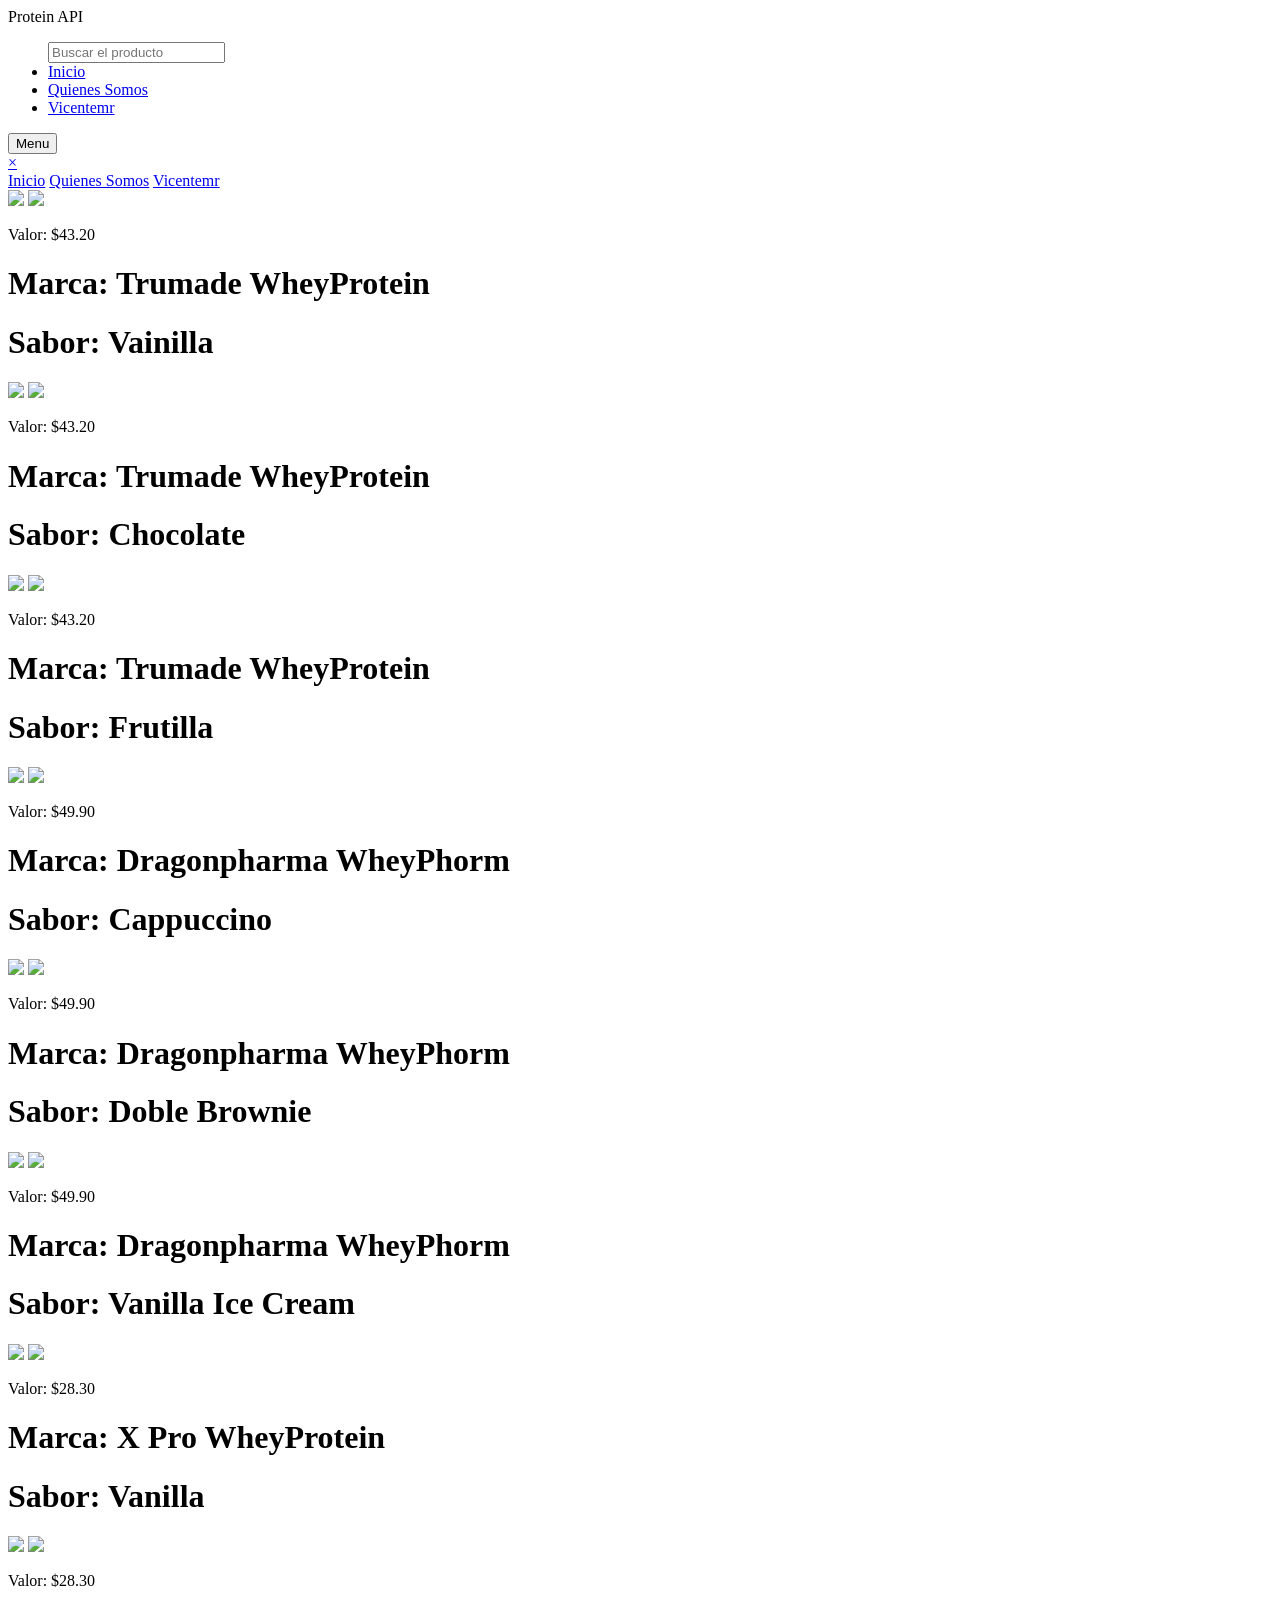
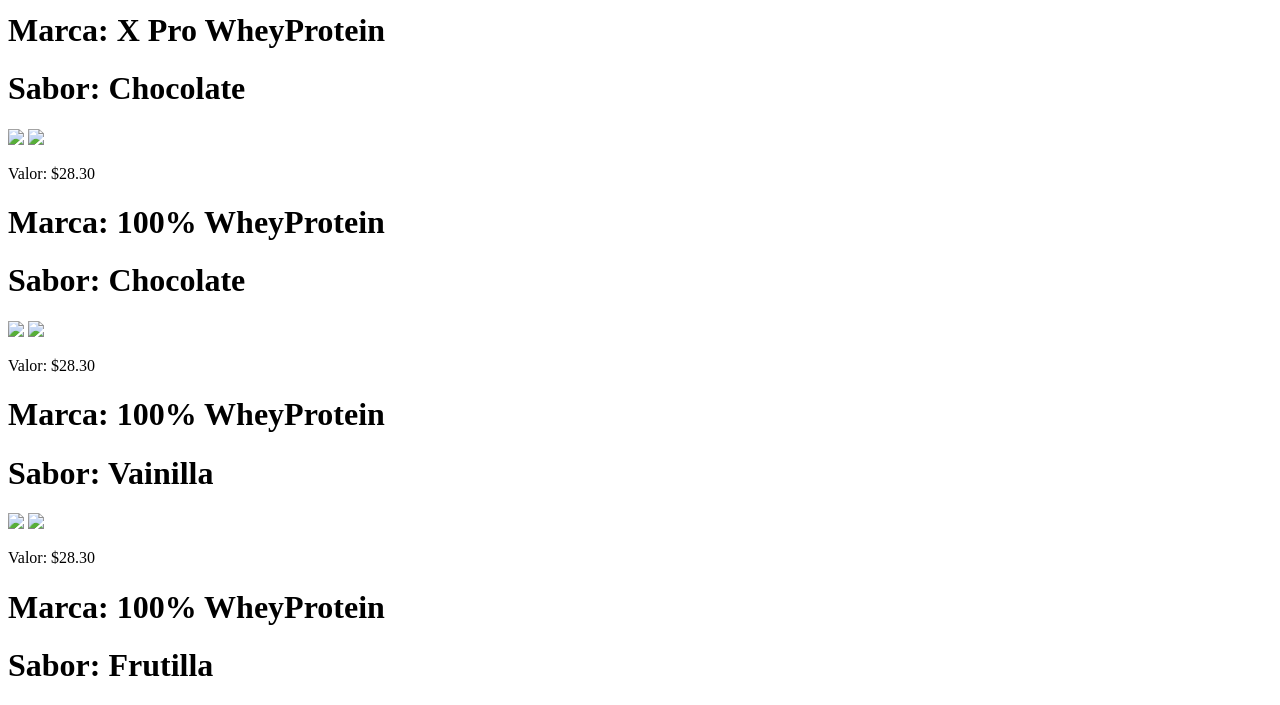
==== index.html @ 1272118b "." ====
<!DOCTYPE html>
<html lang="en">

<head>
    <meta charset="UTF-8">
    <meta name="viewport" content="width=device-width, initial-scale=1.0">
    <title>Protein Api Test</title>
    <link rel="shortcut icon" href="image/proteina.png">
    <link rel="stylesheet" type="text/css" href="/css/styles.css"/>
</head>

<body>

    <header>

        <div href="index.html" class="title">Protein API</div>

        <nav>
            <ul class="nav-list">
                <input type="text" class="search"  name="buscador" id="buscador" placeholder="Buscar el producto">
                <p id="noResultsMessage" style="
                position: absolute; 
                top: 100%; 
                left: 0; 
                width: 100%; 
                text-align: center; 
                color: red; 
                margin: 35px 0 0 0; 
                display: none;
                font-size: 24px;">No se encontró ninguna proteína que coincida con la búsqueda.</p>
        </div>
                <li><a href="index.html" class="enlaces-estilos">Inicio</a></li>
                <li><a href="presentation.html" class="enlaces-estilos">Quienes Somos</a></li>
                <li><a href="https://github.com/Vic-iam" class="vicentemr">Vicentemr</a></li>
            </ul>
        </nav>

        <a onclick="openNav()" class="menu" href="#"><button>Menu</button></a>

        <div id="mobile-menu" class="overlay">
            <a onclick="closeNav()" href="#" class="CloseNav">&times;</a>
            <div class="overlay-content">
                <a href="index.html">Inicio</a>
                <a href="presentation.html">Quienes Somos</a>
                <a href="https://github.com/Vic-iam">Vicentemr</a>
            </div>

        </div>

    </header>

    <div class="container-protein">

      <div class="index-protein">
          <div class="image">
              <img class="image1" src="/image/wheyprotein.png">
              <img class="image2" src="/image/trumadeinformation.png">
          </div>
          <div class="information" id="ListProductos">
              <p>Valor: $43.20</p>
              <h1>Marca: Trumade WheyProtein</h1>
              <h1>Sabor: Vainilla</h1>
          </div>
      </div>

      <div class="index-protein">
          <div class="image">
              <img class="image1" src="/image/trumadechocolat.png">
              <img class="image2" src="/image/trumadeinformation.png">
          </div>
          <div class="information" id="ListProductos">
              <p>Valor: $43.20</p>
              <h1>Marca: Trumade WheyProtein</h1>
              <h1>Sabor: Chocolate</h1>
          </div>
      </div>

      <div class="index-protein">
          <div class="image">
              <img class="image1" src="/image/trumadefrutilla.png">
              <img class="image2" src="/image/trumadeinformation.png">
          </div>
          <div class="information" id="ListProductos">
              <p>Valor: $43.20</p>
              <h1>Marca: Trumade WheyProtein</h1>
              <h1>Sabor: Frutilla</h1>
          </div>
      </div>

      <div class="index-protein">
          <div class="image">
              <img class="image1" src="/image/dragon.png">
              <img class="image2" src="/image/wheyphorm-5-lb-tabla.png">
          </div>
          <div class="information" id="ListProductos">
              <p>Valor: $49.90</p>
              <h1>Marca: Dragonpharma WheyPhorm</h1>
              <h1>Sabor: Cappuccino</h1>
          </div>
      </div>

      <div class="index-protein">
          <div class="image">
              <img class="image1" src="/image/wheyphormbrownie.png">
              <img class="image2" src="/image/wheyphorm-5-lb-tabla.png">
          </div>
          <div class="information" id="ListProductos">
              <p>Valor: $49.90</p>
              <h1>Marca: Dragonpharma WheyPhorm</h1>
              <h1>Sabor: Doble Brownie</h1>
          </div>
      </div>

      <div class="index-protein">
          <div class="image">
              <img class="image1" src="/image/vainilla.png">
              <img class="image2" src="/image/wheyphorm-5-lb-tabla.png" >
          </div>
          <div class="information" id="ListProductos">
              <p>Valor: $49.90</p>
              <h1>Marca: Dragonpharma WheyPhorm</h1>
              <h1>Sabor: Vanilla Ice Cream</h1>
          </div>
      </div>

      <div class="index-protein">
          <div class="image">
              <img class="image1" src="/image/Whey_xpro_vainilla.png">
              <img class="image2" src="/image/tenxnutricional.png" >
          </div>
          <div class="information" id="ListProductos">
              <p>Valor: $28.30</p>
              <h1>Marca: X Pro WheyProtein</h1>
              <h1>Sabor: Vanilla</h1>
          </div>
      </div>

      <div class="index-protein">
          <div class="image">
              <img class="image1" src="/image/Whey_xpro_chocolate.png">
              <img class="image2" src="/image/tenxnutricional.png" >
          </div>
          <div class="information" id="ListProductos">
              <p>Valor: $28.30</p>
              <h1>Marca: X Pro WheyProtein</h1>
              <h1>Sabor: Chocolate</h1>
          </div>
      </div>

      <div class="index-protein">
          <div class="image">
              <img class="image1" src="/image/100__Whey_choco.png">
              <img class="image2" src="/image/100nutricional.png" >
          </div>
          <div class="information" id="ListProductos">
              <p>Valor: $28.30</p>
              <h1>Marca: 100% WheyProtein</h1>
              <h1>Sabor: Chocolate</h1>
          </div>
      </div>

      <div class="index-protein">
          <div class="image">
              <img class="image1" src="/image/100__Whey_vainilla.png">
              <img class="image2" src="/image/100nutricional.png" >
          </div>
          <div class="information" id="ListProductos">
              <p>Valor: $28.30</p>
              <h1>Marca: 100% WheyProtein</h1>
              <h1>Sabor: Vainilla</h1>
          </div>
      </div>

      <div class="index-protein">
          <div class="image">
              <img class="image1" src="/image/100_W-FR.png">
              <img class="image2" src="/image/100nutricional.png">
          </div>
          <div class="information" id="ListProductos">
              <p>Valor: $28.30</p>
              <h1>Marca: 100% WheyProtein</h1>
              <h1>Sabor: Frutilla</h1>
          </div>
      </div>
    <script src="/js/scritp.js"></script>

</body>

</html>
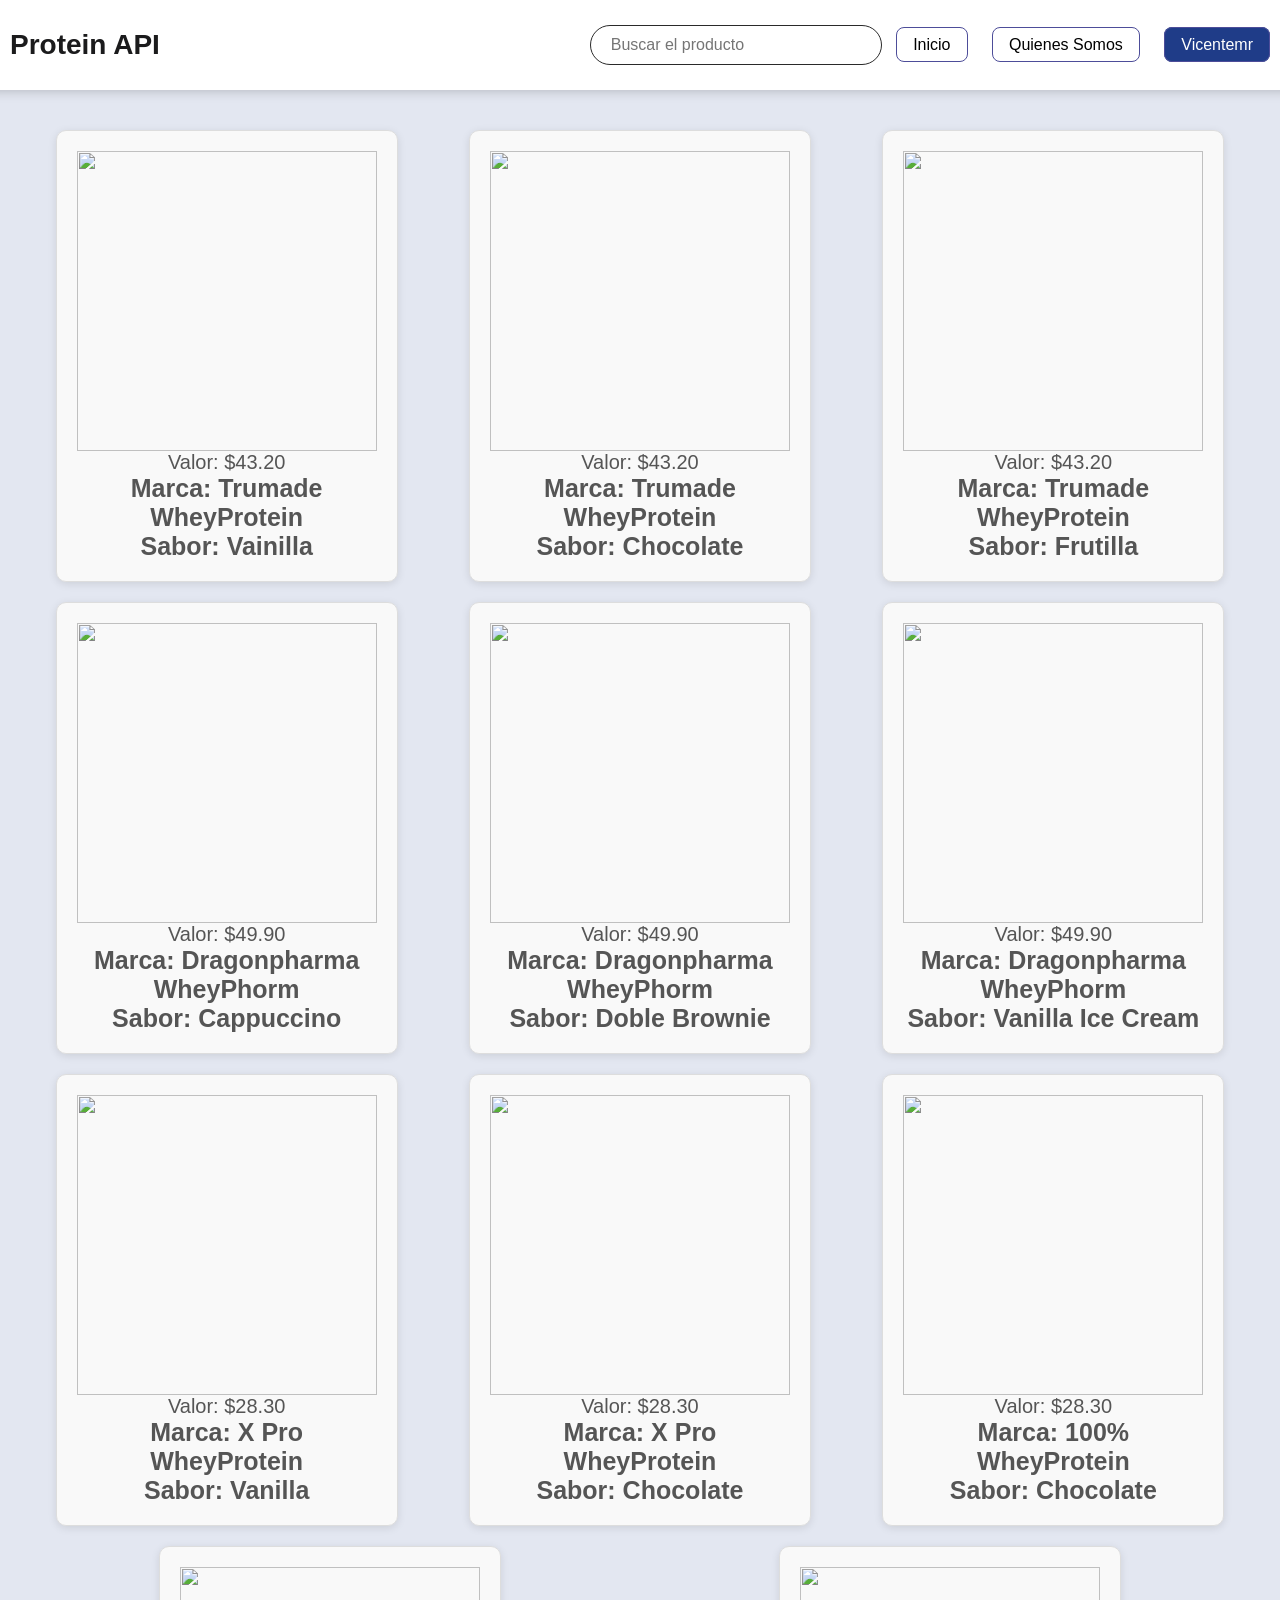
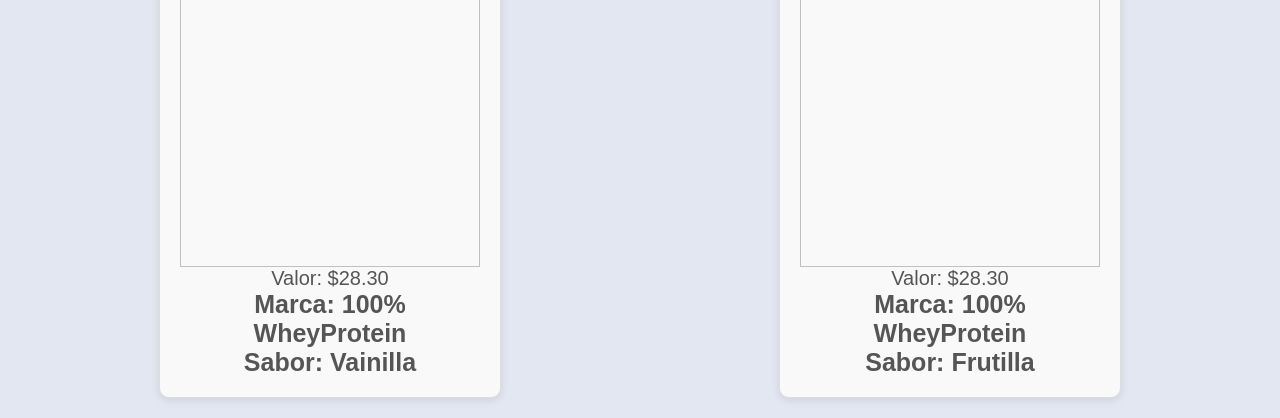
==== commit 401e84cb: "Rename presentation.html to nosotros.html Updated all references in index.html to use 'nosotros.html" ====
--- a/index.html
+++ b/index.html
@@ -4,7 +4,7 @@
 <head>
     <meta charset="UTF-8">
     <meta name="viewport" content="width=device-width, initial-scale=1.0">
-    <title>Protein Api Test</title>
+    <title>Protein Api</title>
     <link rel="shortcut icon" href="image/proteina.png">
     <link rel="stylesheet" type="text/css" href="/css/styles.css"/>
 </head>
@@ -30,7 +30,7 @@
                 font-size: 24px;">No se encontró ninguna proteína que coincida con la búsqueda.</p>
         </div>
                 <li><a href="index.html" class="enlaces-estilos">Inicio</a></li>
-                <li><a href="presentation.html" class="enlaces-estilos">Quienes Somos</a></li>
+                <li><a href="nosotros.html" class="enlaces-estilos">Quienes Somos</a></li>
                 <li><a href="https://github.com/Vic-iam" class="vicentemr">Vicentemr</a></li>
             </ul>
         </nav>
@@ -41,7 +41,7 @@
             <a onclick="closeNav()" href="#" class="CloseNav">&times;</a>
             <div class="overlay-content">
                 <a href="index.html">Inicio</a>
-                <a href="presentation.html">Quienes Somos</a>
+                <a href="nosotros.html">Quienes Somos</a>
                 <a href="https://github.com/Vic-iam">Vicentemr</a>
             </div>
 
--- a/css/styles.css
+++ b/css/styles.css
@@ -0,0 +1,352 @@
+* {
+    margin: 0;
+    padding: 0;
+}
+
+body {
+    background-color: #E3E7F1;
+    display: flex;
+    justify-content: center;
+    align-items: center;
+    font-family: Arial, Helvetica, sans-serif;
+}
+
+header {
+    background-color: white;
+    box-shadow: 0px 0px 12px rgba(0, 0, 0, 0.24);
+    position: fixed;
+    z-index: 110;
+    height: 80px;
+    width: 100%;
+    padding: 5px 10%;
+    top: 0;
+    display: flex;
+    align-items: center;
+    justify-content: space-between;
+
+    
+}
+
+header a {
+    text-decoration: none;
+}
+
+header .overlay {
+    height: 100%;
+    width: 0;
+    position: fixed;
+    z-index: 1;
+    left: 0;
+    top: 0;
+    background-color: rgba(178, 181, 185, 0.95);
+    overflow: hidden;
+    transition: all 0.3s ease 0s;
+}
+
+header .overlay .overlay-content {
+    display: flex;
+    height: 100%;
+    flex-direction: column;
+    align-items: center;
+}
+
+header .overlay a {
+    padding: 15px;
+    font-size: 36px;
+    display: block;
+    transition: all 0.3s ease 0s;
+    color: white;
+}
+
+.header .overlay .close {
+    position: absolute;
+    top: 20px;
+    right: 45px;
+    font-size: 65px;
+}
+
+@media screen and (max-height:450px) {
+    .header .overlay a {
+        font-size: 20px;
+    }
+
+    .header .overlay .close {
+        font-size: 40px;
+        top: 15px;
+        right: 35px;
+    }
+}
+
+.title {
+    font-size: 28px;
+    font-weight: 800;
+    color: #1B1B1C;
+    padding: 0 10px;
+}
+
+header .nav-list {
+    list-style: none;
+}
+
+header .nav-list li {
+    display: inline-block;
+    padding: 0 10px;
+}
+
+a.enlaces-estilos {
+    color: black;
+    text-decoration: none;
+    border: 1px solid #4D4D99;
+    padding: 8px 16px;
+    border-radius: 8px;
+    transition: background-color 0.3s ease, color 0.3s ease;
+}
+
+a.enlaces-estilos:hover {
+    background-color: black;
+    color: white;
+}
+
+a.vicentemr {
+    color: white;
+    background-color: #1F3C88;
+    text-decoration: none;
+    border: 1px solid #4D4D99;
+    padding: 8px 16px;
+    border-radius: 8px;
+    transition: background-color 0.3s ease, color 0.3s ease;
+}
+
+a.vicentemr:hover {
+    background-color: white;
+    color: black;
+}
+
+input.search {
+    border: 1px solid #2A2A2A;
+    border-radius: 20px;
+    padding: 10px 20px;
+    width: 250px;
+    font-size: 16px;
+    outline: none;
+    transition: all 0.3s ease;
+}
+
+input.search:hover {
+    transition: all 0.2s;
+    border-color: #007bff;
+}
+
+input.search:focus {
+    border-color: #007bff;
+    box-shadow: 0 0 5px rgba(0, 123, 255, 0.5);
+    background-color: #f8f9fa;
+}
+
+.menu {
+    display: none;
+}
+
+header .menu button {
+    font-size: 17px;
+    margin-left: 20px;
+    font-weight: 700;
+    color: #1b3039;
+    padding: 9px 25px;
+    background: #E3E7F1;
+    border: none;
+    border-radius: 50px;
+    cursor: pointer;
+    transition: all 0.3s ease 0s;
+}
+
+header .menu button:hover {
+    background-color: #e2f1f8;
+    color: black;
+    transform: scale(1.1);
+}
+
+@media screen and (max-width: 800px) {
+    .title {
+        font-size: 30px;
+    }
+}
+
+
+@media screen and (max-width: 800px) {
+
+    .nav-list,
+    .btn {
+        display: none;
+    }
+
+    .menu {
+        display: inherit;
+        padding: 0 10px;
+    }
+}
+
+.container-presentation {
+
+    margin: 20px;
+    background-color: white;
+    box-shadow: 0 0 5px silver;
+    opacity: 0;
+    transform: translateY(20px);
+    animation: fadeIn 0.5s ease-in-out forwards;
+    
+    margin-top: calc(9%);
+
+}
+
+.index-presentation{
+    margin: 20px;
+}
+
+.index-presentation p {
+    text-align: center;
+    font-size: 30px;
+    z-index: 1;
+}
+
+
+
+.image {
+    position: relative;
+    width: 100%; 
+    height: 300px; 
+    overflow: hidden; 
+}
+
+.image img {
+    width: 100%; 
+    height: 100%; 
+}
+
+.image1 {
+    position: absolute;
+    top: 0;
+    left: 0;
+    width: 100%; 
+    height: 100%; 
+    z-index: 2;
+    transition: 0.5s ease;
+}
+
+.image2 {
+    position: absolute;
+    top: 0;
+    left: 0;
+    width: 100%; 
+    height: 100%; 
+    z-index: 3;
+    opacity: 0;
+    transition: 0.5s ease;
+}
+
+.image:hover .image1 {
+    opacity: 0;
+}
+
+.image:hover .image2 {
+    opacity: 1;
+}
+
+
+.container-protein {
+    margin: 10px;             
+    display: flex;
+    gap: 20px;
+    justify-content: space-around;  
+    align-items: center;      
+    flex-wrap: wrap;          
+    position: relative;       
+    top: 100px;
+    padding: 20px;              
+}
+
+.information p{
+    text-align:center;
+    font-size: 20px;
+    color: #555555;
+}
+
+.information h1{
+    text-align: center;
+    font-size: 25px;
+    color: #555555;
+}
+
+.index-protein{
+    border: 1px solid #ddd; 
+    padding: 20px; 
+    border-radius: 10px; 
+    background-color: #f9f9f9; 
+    max-width: 300px; 
+    text-align: center; 
+    box-shadow: 0 2px 8px rgba(0, 0, 0, 0.1); 
+    opacity: 0;
+    transform: translateY(20px);
+    animation: fadeIn 0.5s ease-in-out forwards;
+}
+
+@keyframes fadeIn {
+    to {
+        opacity: 1;
+        transform: translateY(0);
+    }
+}
+
+.index-presentation p {
+    font-size: 25px;          
+    line-height: 1.6;         
+    color: #555555;              
+    margin-bottom: 20px;      
+}
+
+
+.index-presentation h2 {
+    font-size: 25px;          
+    margin-bottom: 15px;
+    text-align: center;      
+    color: #555555;
+}
+
+
+.index-presentation ul {
+    padding-left: 20px;       
+    list-style-type: disc;    
+}
+
+.index-presentation li {
+    font-size: 16px;          
+    line-height: 1.6;         
+    margin-bottom: 10px;     
+}
+
+
+.index-presentation strong {
+    color: #000;              
+    font-weight: bold;        
+}
+
+@media (max-width: 800px) {
+    .container-protein {
+        height: auto;
+        width: 300px;                   
+    }
+
+    .container-presentation{
+        margin-top: 25%;
+    }
+    
+    .image {
+        height: 300px;       
+    }
+
+   
+    .index-presentation p h2{
+        font-size: 20px;
+
+    }
+}
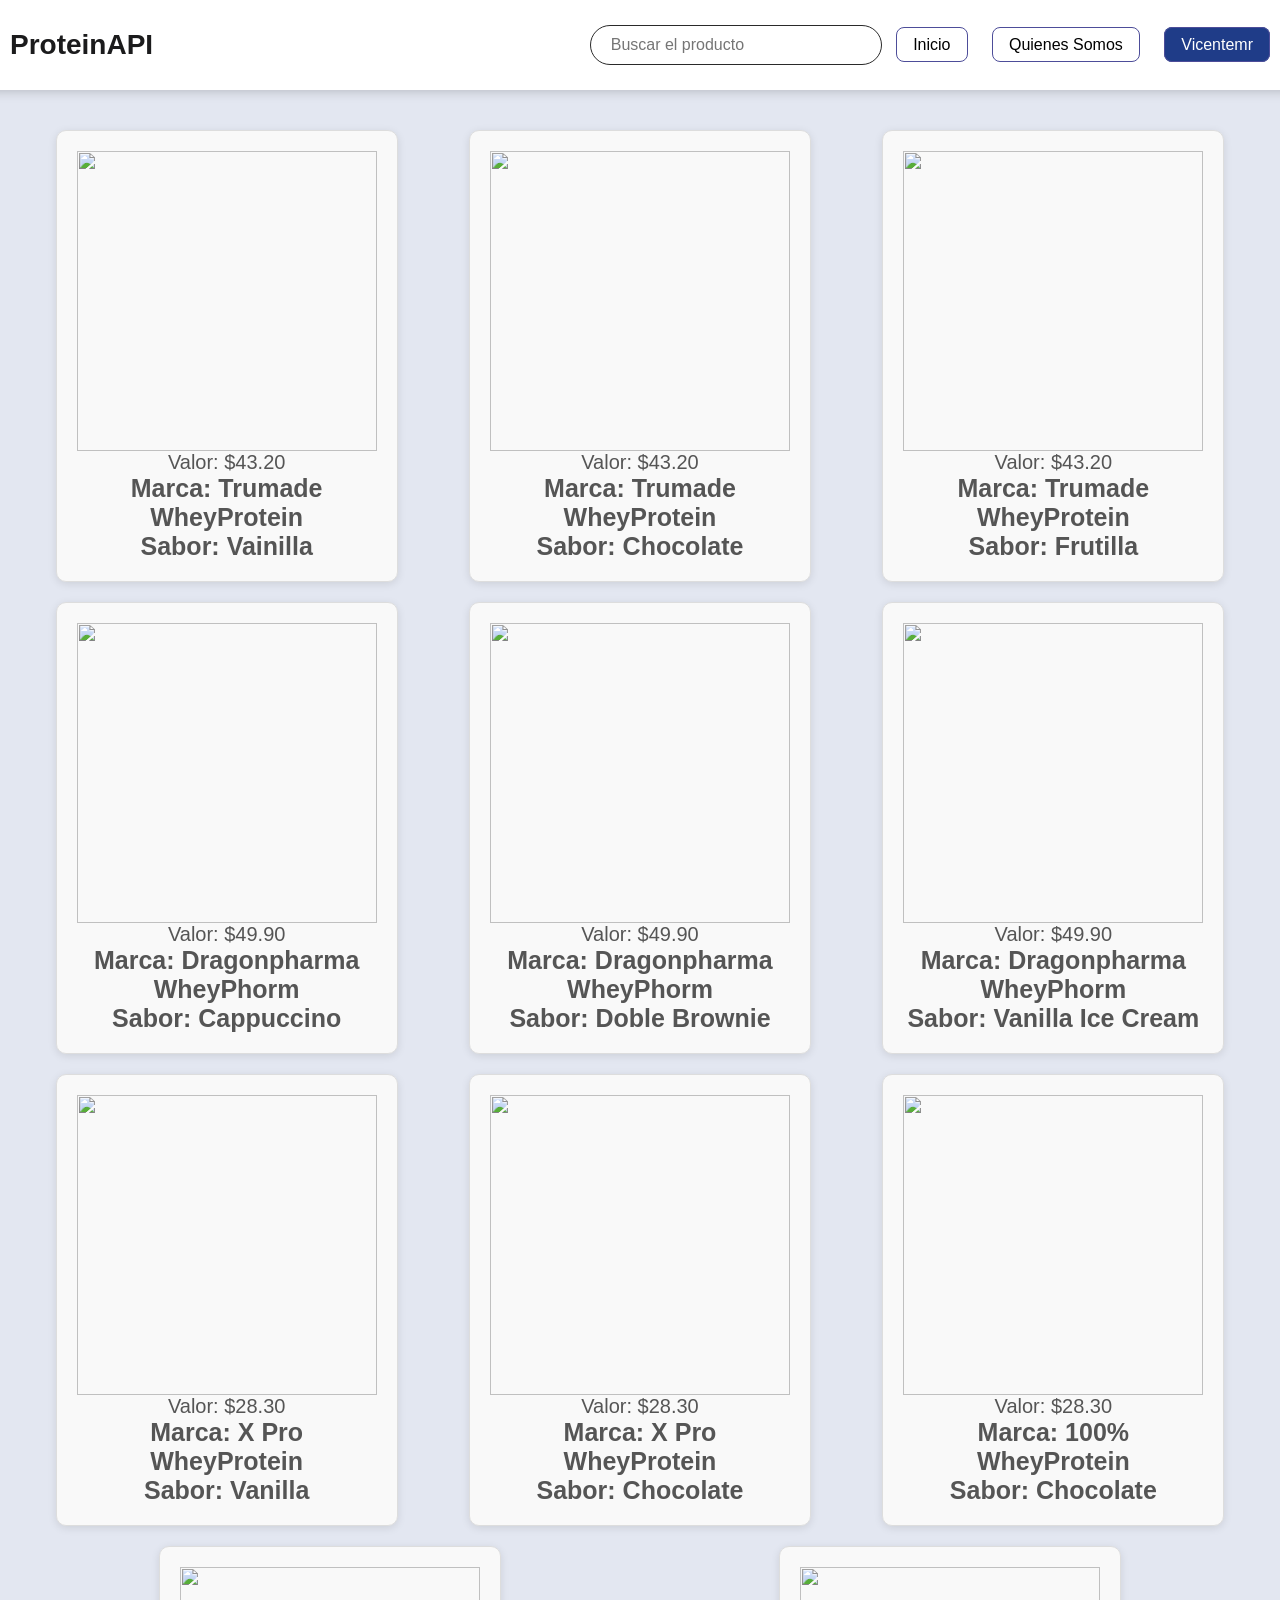
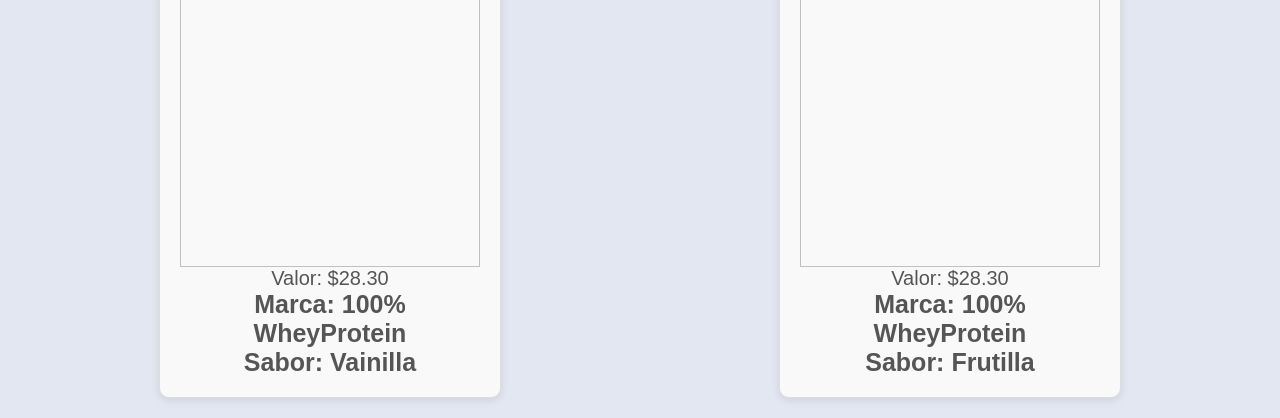
==== commit ff0eea96: "Update branding to 'ProteinAPI' in HTML files Changed all instances of 'Protein Api' and 'Protein AP" ====
--- a/index.html
+++ b/index.html
@@ -4,7 +4,7 @@
 <head>
     <meta charset="UTF-8">
     <meta name="viewport" content="width=device-width, initial-scale=1.0">
-    <title>Protein Api</title>
+    <title>ProteinAPI</title>
     <link rel="shortcut icon" href="image/proteina.png">
     <link rel="stylesheet" type="text/css" href="/css/styles.css"/>
 </head>
@@ -13,7 +13,7 @@
 
     <header>
 
-        <div href="index.html" class="title">Protein API</div>
+        <div href="index.html" class="title">ProteinAPI</div>
 
         <nav>
             <ul class="nav-list">
